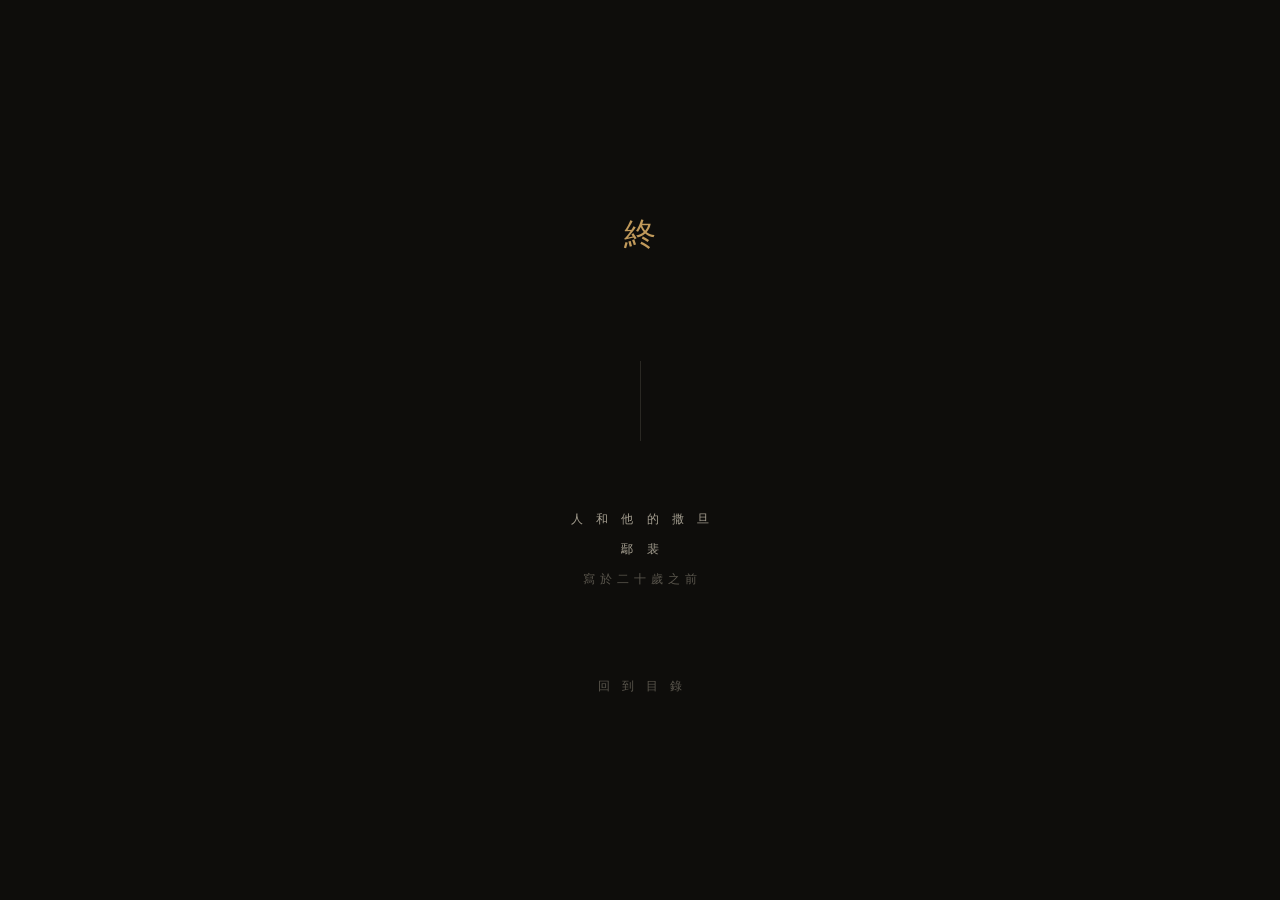
==== end.html @ 81c37d3f "Add files via upload" ====
<!DOCTYPE html>
<html lang="zh">
<head>
<meta charset="utf-8">
<title>終 · 人和他的撒旦</title>
<meta name="viewport" content="width=device-width, initial-scale=1">
<link rel="stylesheet" href="assets/style.css">
</head>
<body class="end-page">

  <div class="end-mark">終</div>

  <div class="end-rule"></div>

  <div class="end-meta">
    <div>人 和 他 的 撒 旦</div>
    <div>鄢 裴</div>
    <div class="year">寫於二十歲之前</div>
  </div>

  <div class="end-back">
    <a href="index.html">回 到 目 錄</a>
  </div>

</body>
</html>
---- assets/style.css ----
/* ============================================================
   人和他的撒旦  ·  鄢裴
   ============================================================ */

:root {
  --bg: #0e0d0b;
  --ink: #d9d2c2;
  --ink-soft: #a59f91;
  --ink-faint: #5a564d;
  --ink-rule: #2a2823;
  --accent: #c19a5b;
  --measure: 36rem;
  --font-serif: "Source Han Serif SC", "Noto Serif SC", "Songti SC", "STSong", "SimSun", "PingFang SC", Georgia, serif;
  --font-display: "Source Han Serif SC", "Noto Serif SC", "Songti SC", "STSong", Georgia, serif;
}

@font-face {
  font-family: "Source Han Serif SC";
  font-style: normal;
  font-weight: 400;
  src: local("Source Han Serif SC"), local("Noto Serif CJK SC"), local("Songti SC");
  font-display: swap;
}

* { box-sizing: border-box; }

html, body {
  margin: 0;
  padding: 0;
  background: var(--bg);
  color: var(--ink);
  font-family: var(--font-serif);
  -webkit-font-smoothing: antialiased;
  -moz-osx-font-smoothing: grayscale;
  text-rendering: optimizeLegibility;
}

body {
  font-size: 17px;
  line-height: 1.95;
  letter-spacing: 0.02em;
}

a {
  color: inherit;
  text-decoration: none;
  transition: color 0.4s ease, opacity 0.4s ease;
}

a:hover { color: var(--accent); }

::selection { background: var(--accent); color: var(--bg); }


/* ============================================================
   HOME PAGE
   ============================================================ */

.home-page {
  min-height: 100vh;
  display: flex;
  flex-direction: column;
  justify-content: center;
  align-items: center;
  padding: 4rem 1.5rem;
  text-align: center;
  animation: fadeIn 1.6s ease-out both;
}

.cover {
  width: min(280px, 60vw);
  aspect-ratio: 2 / 3;
  margin-bottom: 4rem;
  background: #1a1814;
  border: 1px solid var(--ink-rule);
  display: flex;
  flex-direction: column;
  justify-content: center;
  align-items: center;
  position: relative;
  overflow: hidden;
}

.cover img {
  width: 100%;
  height: 100%;
  object-fit: cover;
  display: block;
}

.cover-placeholder {
  text-align: center;
  color: var(--ink-soft);
  letter-spacing: 0.4em;
  font-size: 0.85rem;
  writing-mode: vertical-rl;
  height: 70%;
  display: flex;
  align-items: center;
  padding: 0 0.5rem;
}

.cover-placeholder .ph-title {
  font-size: 1.1rem;
  color: var(--ink);
  letter-spacing: 0.6em;
}

.title-block {
  margin-bottom: 3.5rem;
}

.title {
  font-family: var(--font-display);
  font-size: clamp(2rem, 5vw, 2.8rem);
  font-weight: 400;
  margin: 0 0 1.2rem 0;
  letter-spacing: 0.3em;
  padding-left: 0.3em; /* compensate for letter-spacing on last char */
  line-height: 1.4;
}

.byline {
  font-size: 0.78rem;
  letter-spacing: 0.5em;
  color: var(--ink-soft);
  padding-left: 0.5em;
}

.epigraph {
  max-width: 28rem;
  margin: 0 auto 4.5rem;
  font-size: 0.92rem;
  line-height: 2.1;
  color: var(--ink-soft);
  font-style: italic;
  letter-spacing: 0.04em;
}

.epigraph .line {
  display: block;
}

.epigraph .attr {
  display: block;
  margin-top: 1.4rem;
  font-style: normal;
  font-size: 0.75rem;
  letter-spacing: 0.3em;
  color: var(--ink-faint);
}

.toc {
  list-style: none;
  padding: 0;
  margin: 0 0 4rem 0;
  display: flex;
  flex-direction: column;
  gap: 0.2rem;
  width: min(22rem, 90vw);
}

.toc li {
  display: block;
}

.toc a {
  display: flex;
  align-items: center;
  justify-content: space-between;
  padding: 1.2rem 0.5rem;
  border-bottom: 1px solid var(--ink-rule);
  font-size: 0.95rem;
  letter-spacing: 0.18em;
  color: var(--ink);
  position: relative;
}

.toc a:first-child { /* no — handled below */ }
.toc li:first-child a { border-top: 1px solid var(--ink-rule); }

.toc .ch-num {
  font-family: var(--font-display);
  font-size: 0.85rem;
  letter-spacing: 0.3em;
  color: var(--ink-faint);
  min-width: 3em;
  text-align: left;
}

.toc .ch-cn {
  flex: 1;
  text-align: center;
  font-size: 1.05rem;
  letter-spacing: 0.4em;
  padding-left: 0.4em;
}

.toc .ch-arrow {
  color: var(--ink-faint);
  font-size: 0.85rem;
  transition: transform 0.4s ease, color 0.4s ease;
}

.toc a:hover .ch-arrow {
  color: var(--accent);
  transform: translateX(6px);
}

.toc a:hover .ch-cn {
  color: var(--accent);
}

.home-foot {
  margin-top: 2rem;
  font-size: 0.7rem;
  letter-spacing: 0.4em;
  color: var(--ink-faint);
  text-align: center;
}

.home-foot .ornament {
  display: block;
  margin: 0 auto 1.5rem;
  width: 1px;
  height: 2.5rem;
  background: var(--ink-rule);
}


/* ============================================================
   READER (CHAPTER PAGES)
   ============================================================ */

.progress {
  position: fixed;
  top: 0; left: 0;
  height: 1px;
  background: var(--accent);
  width: 0;
  z-index: 100;
  transition: width 0.1s linear;
}

.topnav {
  position: fixed;
  top: 0; left: 0; right: 0;
  display: flex;
  justify-content: space-between;
  align-items: center;
  padding: 1.4rem 2rem;
  background: linear-gradient(to bottom, var(--bg) 60%, transparent);
  z-index: 50;
  font-size: 0.72rem;
  letter-spacing: 0.4em;
  color: var(--ink-faint);
}

.topnav .home {
  color: var(--ink-faint);
}
.topnav .home:hover { color: var(--accent); }

.topnav .chap-mark {
  font-family: var(--font-display);
  letter-spacing: 0.2em;
}

.chapter {
  max-width: var(--measure);
  margin: 0 auto;
  padding: 9rem 1.6rem 6rem;
  animation: fadeIn 1.4s ease-out both;
}

.chapter-head {
  text-align: center;
  margin-bottom: 4rem;
  padding-bottom: 0;
  position: relative;
}

.chap-num {
  font-family: var(--font-display);
  font-size: 0.78rem;
  letter-spacing: 0.5em;
  color: var(--ink-faint);
  padding-left: 0.5em;
}

.prose p {
  margin: 0 0 1.4em 0;
  text-align: justify;
  text-justify: inter-ideograph;
  hyphens: auto;
  text-indent: 2em;
}

.prose p.indent { /* original double-indent paragraphs */
  text-indent: 2em;
}

.prose em {
  font-style: italic;
  color: var(--ink);
}

.prose em.cite {
  display: block;
  margin: 1.8em auto;
  text-align: center;
  font-style: italic;
  color: var(--ink-soft);
  letter-spacing: 0.05em;
  text-indent: 0;
  padding: 0 2em;
  font-size: 0.95em;
}

.prose .poem {
  margin: 3em auto;
  padding: 0;
  border: none;
  text-align: center;
  font-style: italic;
  color: var(--ink-soft);
  letter-spacing: 0.08em;
  line-height: 2.4;
  font-size: 0.98em;
  position: relative;
}

.prose .poem::before,
.prose .poem::after {
  content: "";
  display: block;
  width: 1.5rem;
  height: 1px;
  background: var(--ink-rule);
  margin: 0 auto 1.5rem;
}

.prose .poem::after {
  margin: 1.5rem auto 0;
}

.prose .poem .poem-line {
  display: block;
  text-indent: 0;
}

.chapter-foot {
  margin-top: 7rem;
  padding-top: 3rem;
  border-top: 1px solid var(--ink-rule);
  display: flex;
  justify-content: space-between;
  align-items: center;
  font-size: 0.78rem;
  letter-spacing: 0.25em;
  color: var(--ink-soft);
}

.chapter-foot .prev,
.chapter-foot .next,
.chapter-foot .toc {
  flex: 1;
}

.chapter-foot .prev { text-align: left; }
.chapter-foot .toc { text-align: center; color: var(--ink-faint); }
.chapter-foot .next { text-align: right; }

.chapter-foot .prev.disabled {
  visibility: hidden;
}

.chapter-foot .next.end {
  color: var(--accent);
}


/* ============================================================
   END PAGE
   ============================================================ */

.end-page {
  min-height: 100vh;
  display: flex;
  flex-direction: column;
  justify-content: center;
  align-items: center;
  padding: 4rem 1.5rem;
  text-align: center;
  animation: fadeIn 2s ease-out both;
}

.end-mark {
  font-family: var(--font-display);
  font-size: 2rem;
  letter-spacing: 0.6em;
  padding-left: 0.6em;
  color: var(--accent);
  margin-bottom: 6rem;
}

.end-rule {
  width: 1px;
  height: 5rem;
  background: var(--ink-rule);
  margin: 0 auto 4rem;
}

.end-meta {
  font-size: 0.78rem;
  letter-spacing: 0.4em;
  color: var(--ink-soft);
  line-height: 2.4;
  padding-left: 0.4em;
}

.end-meta .year { color: var(--ink-faint); }

.end-back {
  margin-top: 5rem;
  font-size: 0.72rem;
  letter-spacing: 0.4em;
  color: var(--ink-faint);
  padding-left: 0.4em;
}


/* ============================================================
   MOTION
   ============================================================ */

@keyframes fadeIn {
  from { opacity: 0; transform: translateY(6px); }
  to   { opacity: 1; transform: translateY(0); }
}

@media (prefers-reduced-motion: reduce) {
  *, *::before, *::after {
    animation: none !important;
    transition: none !important;
  }
}


/* ============================================================
   MOBILE
   ============================================================ */

@media (max-width: 640px) {
  body { font-size: 16px; line-height: 1.9; }
  .chapter { padding: 7rem 1.3rem 4rem; }
  .topnav { padding: 1rem 1.3rem; font-size: 0.65rem; }
  .chap-zh { font-size: 2rem; }
  .title { font-size: 1.8rem; letter-spacing: 0.25em; }
  .epigraph { font-size: 0.88rem; }
  .toc { width: 100%; }
  .toc .ch-cn { font-size: 0.95rem; }
  .cover { margin-bottom: 3rem; }
  .end-mark { font-size: 1.5rem; }
}
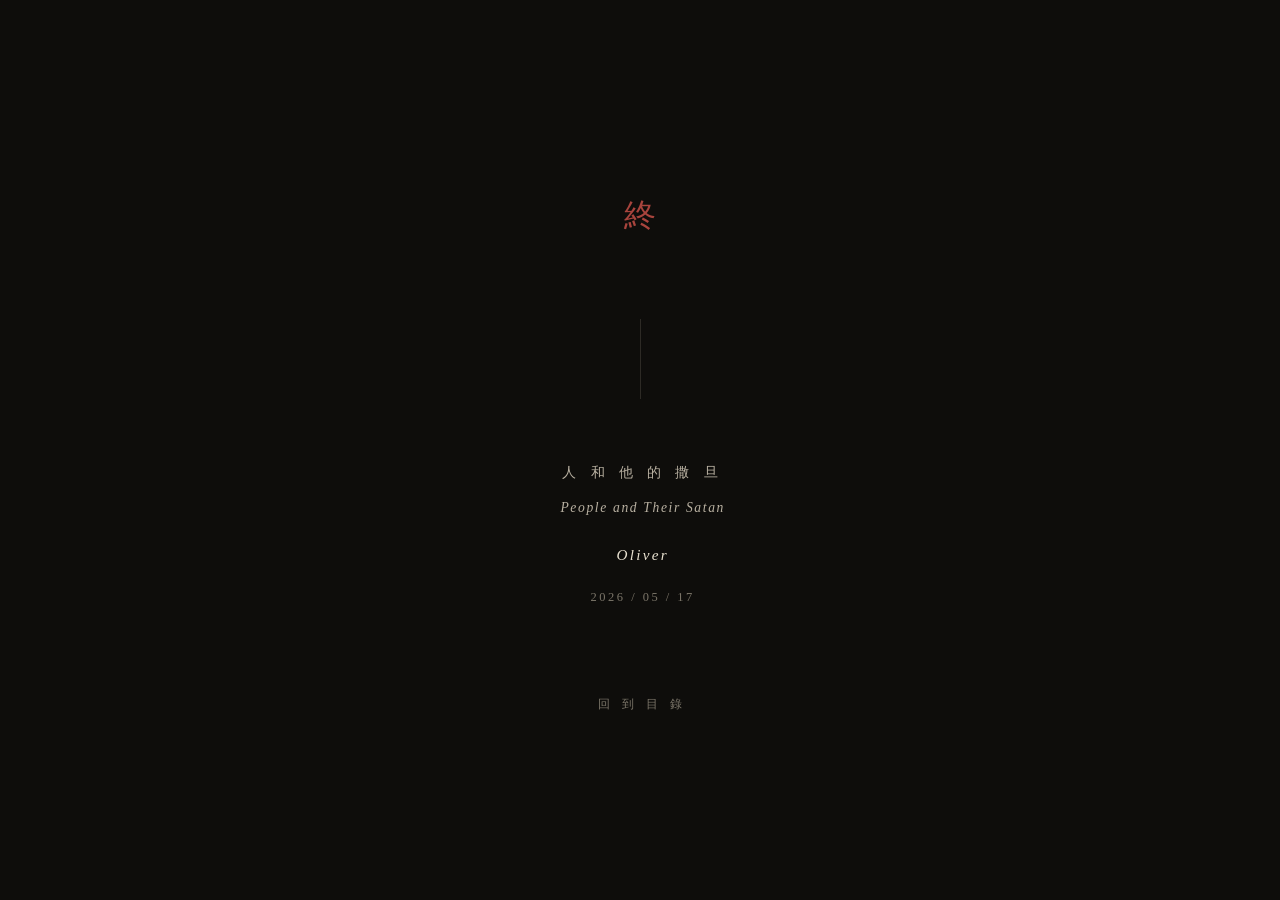
==== commit 15e251b6: "Add files via upload" ====
--- a/end.html
+++ b/end.html
@@ -5,6 +5,7 @@
 <title>終 · 人和他的撒旦</title>
 <meta name="viewport" content="width=device-width, initial-scale=1">
 <link rel="stylesheet" href="assets/style.css">
+<link rel="icon" href="assets/favicon.svg" type="image/svg+xml">
 </head>
 <body class="end-page">
 
@@ -14,8 +15,9 @@
 
   <div class="end-meta">
     <div>人 和 他 的 撒 旦</div>
-    <div>鄢 裴</div>
-    <div class="year">寫於二十歲之前</div>
+    <div class="en">People and Their Satan</div>
+    <div class="author">Oliver</div>
+    <div class="year">2026 / 05 / 17</div>
   </div>
 
   <div class="end-back">
--- a/assets/style.css
+++ b/assets/style.css
@@ -1,32 +1,25 @@
 /* ============================================================
-   人和他的撒旦  ·  鄢裴
+   人和他的撒旦  ·  Oliver
    ============================================================ */
 
 :root {
   --bg: #0e0d0b;
-  --ink: #d9d2c2;
-  --ink-soft: #a59f91;
-  --ink-faint: #5a564d;
-  --ink-rule: #2a2823;
-  --accent: #c19a5b;
+  --ink: #e8e1d0;
+  --ink-soft: #b8b0a1;
+  --ink-faint: #7a7468;
+  --ink-rule: #2d2a25;
+  --accent: #a8443d;
+  --accent-soft: #8a3530;
   --measure: 36rem;
   --font-serif: "Source Han Serif SC", "Noto Serif SC", "Songti SC", "STSong", "SimSun", "PingFang SC", Georgia, serif;
   --font-display: "Source Han Serif SC", "Noto Serif SC", "Songti SC", "STSong", Georgia, serif;
-}
-
-@font-face {
-  font-family: "Source Han Serif SC";
-  font-style: normal;
-  font-weight: 400;
-  src: local("Source Han Serif SC"), local("Noto Serif CJK SC"), local("Songti SC");
-  font-display: swap;
+  --font-latin: "EB Garamond", "Garamond", "Adobe Caslon Pro", "Times New Roman", Georgia, serif;
 }
 
 * { box-sizing: border-box; }
 
 html, body {
-  margin: 0;
-  padding: 0;
+  margin: 0; padding: 0;
   background: var(--bg);
   color: var(--ink);
   font-family: var(--font-serif);
@@ -44,46 +37,56 @@
 a {
   color: inherit;
   text-decoration: none;
-  transition: color 0.4s ease, opacity 0.4s ease;
-}
-
+  transition: color 0.4s ease;
+}
 a:hover { color: var(--accent); }
 
 ::selection { background: var(--accent); color: var(--bg); }
 
 
-/* ============================================================
-   HOME PAGE
-   ============================================================ */
-
+/* HOME — text left, cover right */
 .home-page {
   min-height: 100vh;
   display: flex;
+  justify-content: center;
+  align-items: center;
+  padding: 3rem 2rem;
+  animation: fadeIn 1.6s ease-out both;
+}
+
+.home-frame {
+  display: grid;
+  grid-template-columns: minmax(0, 1fr) auto;
+  gap: 5rem;
+  align-items: center;
+  max-width: 900px;
+  width: 100%;
+}
+
+.home-text { text-align: left; }
+
+.home-cover {
+  display: flex;
+  align-items: center;
+  justify-content: center;
+}
+
+.cover {
+  width: 280px;
+  aspect-ratio: 2 / 3;
+  background: #1a1814;
+  border: 1px solid var(--ink-rule);
+  display: flex;
   flex-direction: column;
   justify-content: center;
   align-items: center;
-  padding: 4rem 1.5rem;
-  text-align: center;
-  animation: fadeIn 1.6s ease-out both;
-}
-
-.cover {
-  width: min(280px, 60vw);
-  aspect-ratio: 2 / 3;
-  margin-bottom: 4rem;
-  background: #1a1814;
-  border: 1px solid var(--ink-rule);
-  display: flex;
-  flex-direction: column;
-  justify-content: center;
-  align-items: center;
   position: relative;
   overflow: hidden;
+  box-shadow: 0 25px 60px -20px rgba(0, 0, 0, 0.8);
 }
 
 .cover img {
-  width: 100%;
-  height: 100%;
+  width: 100%; height: 100%;
   object-fit: cover;
   display: block;
 }
@@ -97,7 +100,6 @@
   height: 70%;
   display: flex;
   align-items: center;
-  padding: 0 0.5rem;
 }
 
 .cover-placeholder .ph-title {
@@ -106,46 +108,53 @@
   letter-spacing: 0.6em;
 }
 
-.title-block {
-  margin-bottom: 3.5rem;
-}
-
 .title {
   font-family: var(--font-display);
-  font-size: clamp(2rem, 5vw, 2.8rem);
+  font-size: clamp(2rem, 4.2vw, 2.6rem);
   font-weight: 400;
-  margin: 0 0 1.2rem 0;
-  letter-spacing: 0.3em;
-  padding-left: 0.3em; /* compensate for letter-spacing on last char */
+  margin: 0 0 0.6rem 0;
+  letter-spacing: 0.25em;
+  padding-left: 0.25em;
   line-height: 1.4;
+  color: var(--ink);
+}
+
+.subtitle {
+  font-family: var(--font-latin);
+  font-size: 0.95rem;
+  letter-spacing: 0.08em;
+  color: var(--ink-soft);
+  margin-bottom: 1.4rem;
 }
 
 .byline {
-  font-size: 0.78rem;
-  letter-spacing: 0.5em;
-  color: var(--ink-soft);
-  padding-left: 0.5em;
+  font-family: var(--font-latin);
+  font-style: italic;
+  font-size: 0.95rem;
+  letter-spacing: 0.15em;
+  color: var(--ink-soft);
+  margin-bottom: 2.8rem;
 }
 
 .epigraph {
-  max-width: 28rem;
-  margin: 0 auto 4.5rem;
-  font-size: 0.92rem;
-  line-height: 2.1;
+  margin: 0 0 2.8rem 0;
+  padding: 0 0 0 1.4rem;
+  border-left: 1px solid var(--ink-rule);
+  font-size: 0.88rem;
+  line-height: 2;
   color: var(--ink-soft);
   font-style: italic;
   letter-spacing: 0.04em;
-}
-
-.epigraph .line {
-  display: block;
-}
+  max-width: 22rem;
+}
+
+.epigraph .line { display: block; }
 
 .epigraph .attr {
   display: block;
-  margin-top: 1.4rem;
+  margin-top: 1.2rem;
   font-style: normal;
-  font-size: 0.75rem;
+  font-size: 0.72rem;
   letter-spacing: 0.3em;
   color: var(--ink-faint);
 }
@@ -153,85 +162,61 @@
 .toc {
   list-style: none;
   padding: 0;
-  margin: 0 0 4rem 0;
-  display: flex;
-  flex-direction: column;
-  gap: 0.2rem;
-  width: min(22rem, 90vw);
-}
-
-.toc li {
-  display: block;
-}
+  margin: 0 0 2.5rem 0;
+  display: flex;
+  flex-direction: row;
+  gap: 0;
+}
+
+.toc li { display: block; flex: 0 0 auto; }
 
 .toc a {
   display: flex;
-  align-items: center;
-  justify-content: space-between;
-  padding: 1.2rem 0.5rem;
-  border-bottom: 1px solid var(--ink-rule);
+  align-items: baseline;
+  gap: 0.4rem;
+  padding: 0.6rem 1.4rem 0.6rem 0;
+  margin-right: 0.6rem;
   font-size: 0.95rem;
-  letter-spacing: 0.18em;
-  color: var(--ink);
-  position: relative;
-}
-
-.toc a:first-child { /* no — handled below */ }
-.toc li:first-child a { border-top: 1px solid var(--ink-rule); }
+  color: var(--ink-soft);
+  border-bottom: 1px solid transparent;
+  transition: color 0.3s ease, border-color 0.3s ease;
+}
 
 .toc .ch-num {
-  font-family: var(--font-display);
-  font-size: 0.85rem;
-  letter-spacing: 0.3em;
-  color: var(--ink-faint);
-  min-width: 3em;
-  text-align: left;
-}
-
-.toc .ch-cn {
-  flex: 1;
-  text-align: center;
+  font-family: var(--font-latin);
+  font-style: italic;
+  letter-spacing: 0.1em;
   font-size: 1.05rem;
+}
+
+.toc .ch-arrow {
+  color: var(--ink-faint);
+  font-size: 0.8rem;
+  transition: transform 0.4s ease, color 0.4s ease, opacity 0.4s ease;
+  opacity: 0;
+}
+
+.toc a:hover {
+  color: var(--accent);
+  border-color: var(--accent-soft);
+}
+
+.toc a:hover .ch-arrow {
+  opacity: 1;
+  color: var(--accent);
+  transform: translateX(4px);
+}
+
+.home-foot {
+  margin-top: 1rem;
+  font-family: var(--font-latin);
+  font-size: 0.72rem;
   letter-spacing: 0.4em;
-  padding-left: 0.4em;
-}
-
-.toc .ch-arrow {
-  color: var(--ink-faint);
-  font-size: 0.85rem;
-  transition: transform 0.4s ease, color 0.4s ease;
-}
-
-.toc a:hover .ch-arrow {
-  color: var(--accent);
-  transform: translateX(6px);
-}
-
-.toc a:hover .ch-cn {
-  color: var(--accent);
-}
-
-.home-foot {
-  margin-top: 2rem;
-  font-size: 0.7rem;
-  letter-spacing: 0.4em;
-  color: var(--ink-faint);
-  text-align: center;
-}
-
-.home-foot .ornament {
-  display: block;
-  margin: 0 auto 1.5rem;
-  width: 1px;
-  height: 2.5rem;
-  background: var(--ink-rule);
-}
-
-
-/* ============================================================
-   READER (CHAPTER PAGES)
-   ============================================================ */
-
+  color: var(--ink-faint);
+}
+
+
+/* READER */
 .progress {
   position: fixed;
   top: 0; left: 0;
@@ -256,48 +241,62 @@
   color: var(--ink-faint);
 }
 
-.topnav .home {
-  color: var(--ink-faint);
-}
+.topnav .home { color: var(--ink-faint); }
 .topnav .home:hover { color: var(--accent); }
 
 .topnav .chap-mark {
-  font-family: var(--font-display);
-  letter-spacing: 0.2em;
+  font-family: var(--font-latin);
+  font-style: italic;
+  letter-spacing: 0.15em;
+  font-size: 0.9rem;
 }
 
 .chapter {
   max-width: var(--measure);
   margin: 0 auto;
-  padding: 9rem 1.6rem 6rem;
+  padding: 8rem 1.6rem 6rem;
   animation: fadeIn 1.4s ease-out both;
 }
 
 .chapter-head {
   text-align: center;
   margin-bottom: 4rem;
-  padding-bottom: 0;
-  position: relative;
 }
 
 .chap-num {
-  font-family: var(--font-display);
-  font-size: 0.78rem;
-  letter-spacing: 0.5em;
-  color: var(--ink-faint);
-  padding-left: 0.5em;
-}
-
+  font-family: var(--font-latin);
+  font-style: italic;
+  font-size: 1.6rem;
+  letter-spacing: 0.2em;
+  color: var(--ink-soft);
+  padding-left: 0.2em;
+}
+
+/* Prose — all paragraphs indent 2 chars, uniform rhythm.
+   Section breaks <hr class="break"> add extra breathing space. */
 .prose p {
-  margin: 0 0 1.4em 0;
+  margin: 0 0 1.0em 0;
   text-align: justify;
   text-justify: inter-ideograph;
   hyphens: auto;
   text-indent: 2em;
 }
 
-.prose p.indent { /* original double-indent paragraphs */
-  text-indent: 2em;
+.prose hr.break {
+  border: none;
+  height: auto;
+  background: transparent;
+  margin: 2.6em 0;
+  overflow: visible;
+  text-align: center;
+  color: var(--ink-faint);
+  font-size: 0.85rem;
+  letter-spacing: 0.6em;
+  padding-left: 0.6em;
+}
+
+.prose hr.break::before {
+  content: "·    ·    ·";
 }
 
 .prose em {
@@ -306,15 +305,8 @@
 }
 
 .prose em.cite {
-  display: block;
-  margin: 1.8em auto;
-  text-align: center;
-  font-style: italic;
-  color: var(--ink-soft);
-  letter-spacing: 0.05em;
-  text-indent: 0;
-  padding: 0 2em;
-  font-size: 0.95em;
+  color: var(--ink);
+  font-style: italic;
 }
 
 .prose .poem {
@@ -340,9 +332,7 @@
   margin: 0 auto 1.5rem;
 }
 
-.prose .poem::after {
-  margin: 1.5rem auto 0;
-}
+.prose .poem::after { margin: 1.5rem auto 0; }
 
 .prose .poem .poem-line {
   display: block;
@@ -356,34 +346,38 @@
   display: flex;
   justify-content: space-between;
   align-items: center;
-  font-size: 0.78rem;
-  letter-spacing: 0.25em;
+  font-family: var(--font-latin);
+  font-style: italic;
+  font-size: 0.95rem;
+  letter-spacing: 0.12em;
   color: var(--ink-soft);
 }
 
 .chapter-foot .prev,
 .chapter-foot .next,
+.chapter-foot .toc { flex: 1; }
+
+.chapter-foot .prev { text-align: left; }
 .chapter-foot .toc {
-  flex: 1;
-}
-
-.chapter-foot .prev { text-align: left; }
-.chapter-foot .toc { text-align: center; color: var(--ink-faint); }
+  text-align: center;
+  color: var(--ink-faint);
+  font-family: var(--font-serif);
+  font-style: normal;
+  letter-spacing: 0.3em;
+  font-size: 0.78rem;
+}
 .chapter-foot .next { text-align: right; }
-
-.chapter-foot .prev.disabled {
-  visibility: hidden;
-}
+.chapter-foot .prev.disabled { visibility: hidden; }
 
 .chapter-foot .next.end {
   color: var(--accent);
-}
-
-
-/* ============================================================
-   END PAGE
-   ============================================================ */
-
+  font-family: var(--font-serif);
+  font-style: normal;
+  letter-spacing: 0.3em;
+}
+
+
+/* END PAGE */
 .end-page {
   min-height: 100vh;
   display: flex;
@@ -401,25 +395,48 @@
   letter-spacing: 0.6em;
   padding-left: 0.6em;
   color: var(--accent);
-  margin-bottom: 6rem;
+  margin-bottom: 4.5rem;
 }
 
 .end-rule {
   width: 1px;
   height: 5rem;
   background: var(--ink-rule);
-  margin: 0 auto 4rem;
+  margin: 0 auto 3.5rem;
 }
 
 .end-meta {
+  font-size: 0.85rem;
+  letter-spacing: 0.4em;
+  color: var(--ink-soft);
+  line-height: 2.6;
+  padding-left: 0.4em;
+}
+
+.end-meta .en {
+  font-family: var(--font-latin);
+  font-style: italic;
+  letter-spacing: 0.12em;
+  font-size: 0.85rem;
+  color: var(--ink-soft);
+}
+
+.end-meta .author {
+  font-family: var(--font-latin);
+  font-style: italic;
+  letter-spacing: 0.15em;
+  font-size: 0.95rem;
+  color: var(--ink);
+  margin-top: 0.6rem;
+}
+
+.end-meta .year {
+  font-family: var(--font-latin);
+  letter-spacing: 0.2em;
+  color: var(--ink-faint);
   font-size: 0.78rem;
-  letter-spacing: 0.4em;
-  color: var(--ink-soft);
-  line-height: 2.4;
-  padding-left: 0.4em;
-}
-
-.end-meta .year { color: var(--ink-faint); }
+  margin-top: 0.4rem;
+}
 
 .end-back {
   margin-top: 5rem;
@@ -430,10 +447,7 @@
 }
 
 
-/* ============================================================
-   MOTION
-   ============================================================ */
-
+/* MOTION */
 @keyframes fadeIn {
   from { opacity: 0; transform: translateY(6px); }
   to   { opacity: 1; transform: translateY(0); }
@@ -447,19 +461,32 @@
 }
 
 
-/* ============================================================
-   MOBILE
-   ============================================================ */
+/* MOBILE — stack cover above text */
+@media (max-width: 820px) {
+  .home-frame {
+    grid-template-columns: 1fr;
+    gap: 3rem;
+    text-align: center;
+  }
+  .home-text { text-align: center; }
+  .home-cover { order: -1; }
+  .epigraph {
+    margin: 0 auto 2.8rem;
+    border-left: none;
+    padding: 0;
+    text-align: center;
+  }
+  .toc { justify-content: center; }
+}
 
 @media (max-width: 640px) {
   body { font-size: 16px; line-height: 1.9; }
-  .chapter { padding: 7rem 1.3rem 4rem; }
+  .chapter { padding: 6.5rem 1.3rem 4rem; }
   .topnav { padding: 1rem 1.3rem; font-size: 0.65rem; }
-  .chap-zh { font-size: 2rem; }
-  .title { font-size: 1.8rem; letter-spacing: 0.25em; }
-  .epigraph { font-size: 0.88rem; }
-  .toc { width: 100%; }
-  .toc .ch-cn { font-size: 0.95rem; }
-  .cover { margin-bottom: 3rem; }
+  .title { font-size: 1.8rem; letter-spacing: 0.22em; }
+  .subtitle { font-size: 0.85rem; }
+  .epigraph { font-size: 0.85rem; }
+  .cover { width: 220px; }
   .end-mark { font-size: 1.5rem; }
-}
+  .chap-num { font-size: 1.3rem; }
+}
